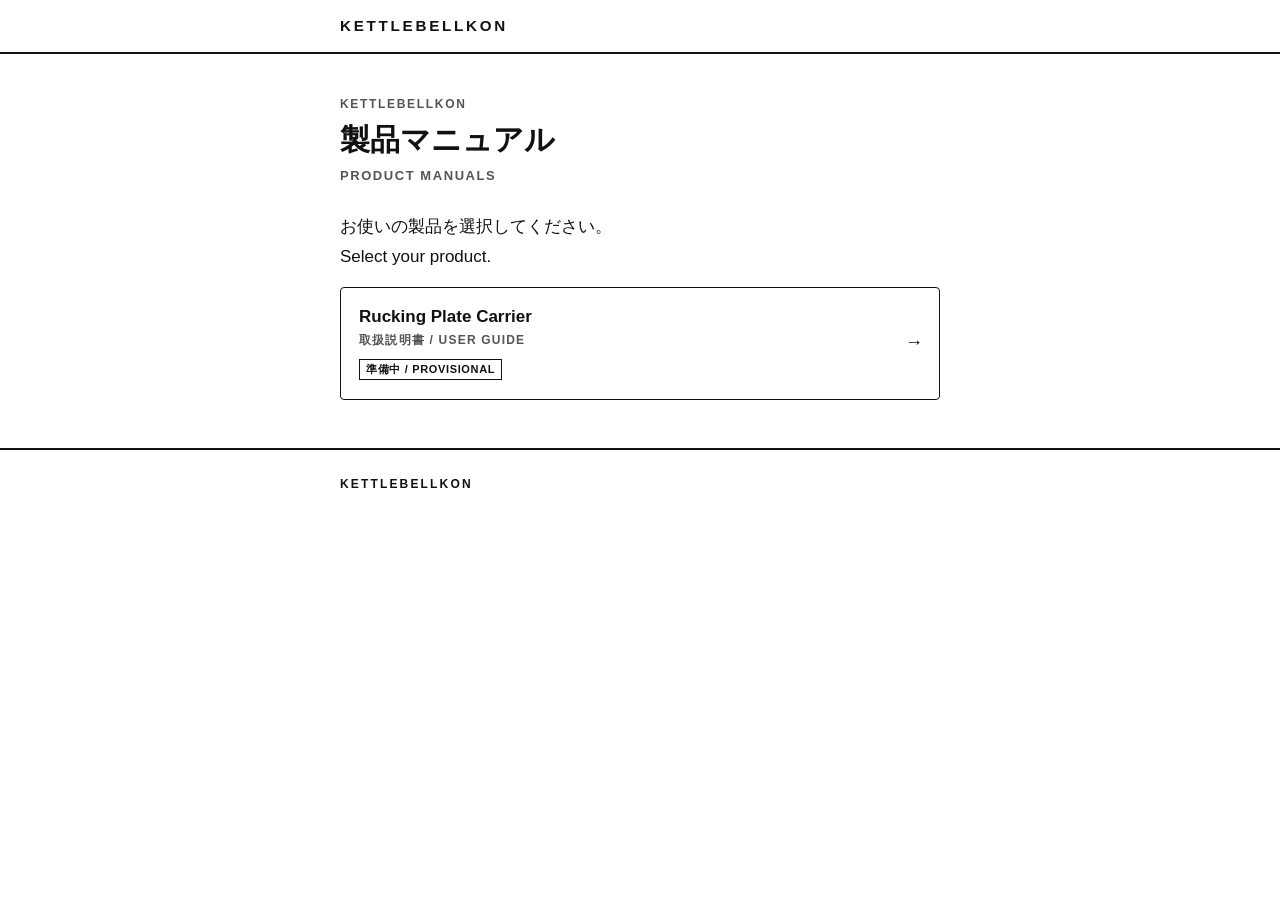
==== index.html @ cf6fcca7 "Create provisional manual site" ====
<!DOCTYPE html>
<html lang="ja">
<head>
  <meta charset="utf-8">
  <meta name="viewport" content="width=device-width, initial-scale=1">
  <title>製品マニュアル / Product Manuals | KETTLEBELLKON</title>
  <meta name="description" content="KETTLEBELLKON 製品の取扱説明書一覧 / Product manuals.">
  <link rel="stylesheet" href="assets/style.css">
</head>
<body>
  <a class="skip-link" href="#main">本文へスキップ / Skip to content</a>

  <header class="site-header">
    <div class="container">
      <a class="brand" href="./">KETTLEBELLKON</a>
    </div>
  </header>

  <main id="main">
    <div class="container">
      <div class="page-title">
        <span class="eyebrow">KETTLEBELLKON</span>
        <h1>製品マニュアル</h1>
        <span class="subtitle">PRODUCT MANUALS</span>
      </div>

      <p>お使いの製品を選択してください。<br><span lang="en">Select your product.</span></p>

      <ul class="card-list">
        <li>
          <a class="card" href="manual/rucking/">
            <span class="card-title">Rucking Plate Carrier</span>
            <span class="card-sub">取扱説明書 / USER GUIDE</span>
            <span class="tag">準備中 / PROVISIONAL</span>
          </a>
        </li>
      </ul>
    </div>
  </main>

  <footer class="site-footer">
    <div class="container">
      <p class="footer-brand">KETTLEBELLKON</p>
    </div>
  </footer>
</body>
</html>
---- assets/style.css ----
/* KETTLEBELLKON Manuals — shared styles
   Mobile-first, monochrome, no external dependencies. */

:root {
  --color-text: #111;
  --color-muted: #555;
  --color-border: #d4d4d4;
  --color-bg: #fff;
  --color-surface: #f5f5f5;
  --color-notice-bg: #fff8e1;
  --color-notice-border: #111;
  --color-focus: #0b57d0;
  --radius: 4px;
  --max-width: 40rem;
  --font-sans: -apple-system, BlinkMacSystemFont, "Segoe UI", "Hiragino Sans",
    "Hiragino Kaku Gothic ProN", "Noto Sans JP", Meiryo, sans-serif;
}

*,
*::before,
*::after {
  box-sizing: border-box;
}

html {
  -webkit-text-size-adjust: 100%;
  text-size-adjust: 100%;
}

body {
  margin: 0;
  font-family: var(--font-sans);
  font-size: 1rem;
  line-height: 1.75;
  color: var(--color-text);
  background: var(--color-bg);
}

a {
  color: inherit;
  text-underline-offset: 0.2em;
}

a:focus-visible {
  outline: 3px solid var(--color-focus);
  outline-offset: 2px;
}

.skip-link {
  position: absolute;
  left: -9999px;
  top: 0;
  padding: 0.5rem 1rem;
  background: var(--color-text);
  color: var(--color-bg);
}

.skip-link:focus {
  left: 0;
  z-index: 10;
}

/* Layout */

.container {
  width: 100%;
  max-width: var(--max-width);
  margin: 0 auto;
  padding: 0 1.25rem;
}

.site-header {
  border-bottom: 2px solid var(--color-text);
}

.site-header .container {
  display: flex;
  align-items: center;
  min-height: 3.25rem;
}

.brand {
  font-weight: 700;
  font-size: 0.95rem;
  letter-spacing: 0.18em;
  text-decoration: none;
}

main {
  padding: 1.5rem 0 3rem;
}

/* Breadcrumb */

.breadcrumb ol {
  display: flex;
  flex-wrap: wrap;
  gap: 0.25rem;
  margin: 0 0 1.25rem;
  padding: 0;
  list-style: none;
  font-size: 0.8125rem;
  color: var(--color-muted);
}

.breadcrumb li + li::before {
  content: "/";
  margin-right: 0.25rem;
}

.breadcrumb [aria-current="page"] {
  color: var(--color-text);
}

/* Headings */

.page-title {
  margin: 0 0 1.5rem;
}

.page-title .eyebrow {
  display: block;
  margin-bottom: 0.25rem;
  font-size: 0.75rem;
  font-weight: 600;
  letter-spacing: 0.14em;
  color: var(--color-muted);
}

.page-title h1 {
  margin: 0;
  font-size: 1.5rem;
  line-height: 1.4;
}

.page-title .subtitle {
  display: block;
  margin-top: 0.25rem;
  font-size: 0.8125rem;
  font-weight: 600;
  letter-spacing: 0.12em;
  color: var(--color-muted);
}

h2 {
  margin: 2rem 0 0.75rem;
  padding-bottom: 0.25rem;
  font-size: 1.125rem;
  line-height: 1.5;
  border-bottom: 1px solid var(--color-border);
}

h2 .en {
  margin-left: 0.5rem;
  font-size: 0.75rem;
  font-weight: 600;
  letter-spacing: 0.1em;
  color: var(--color-muted);
}

p {
  margin: 0 0 1rem;
}

/* Provisional notice */

.notice {
  margin: 0 0 1.75rem;
  padding: 1rem 1.125rem;
  background: var(--color-notice-bg);
  border: 2px solid var(--color-notice-border);
  border-radius: var(--radius);
}

.notice .notice-label {
  display: inline-block;
  margin-bottom: 0.5rem;
  padding: 0.125rem 0.5rem;
  font-size: 0.75rem;
  font-weight: 700;
  letter-spacing: 0.08em;
  color: var(--color-bg);
  background: var(--color-text);
}

.notice p {
  margin: 0;
}

.notice p + p {
  margin-top: 0.5rem;
}

.notice .en {
  font-size: 0.8125rem;
  color: var(--color-muted);
}

/* Placeholder content block */

.placeholder {
  padding: 1rem 1.125rem;
  background: var(--color-surface);
  border: 1px dashed var(--color-border);
  border-radius: var(--radius);
  color: var(--color-muted);
}

.placeholder p {
  margin: 0;
}

/* Cards */

.card-list {
  display: grid;
  gap: 0.75rem;
  margin: 0;
  padding: 0;
  list-style: none;
}

.card {
  display: block;
  padding: 1rem 2.5rem 1rem 1.125rem;
  position: relative;
  text-decoration: none;
  border: 1px solid var(--color-text);
  border-radius: var(--radius);
  background: var(--color-bg);
}

.card::after {
  content: "\2192";
  position: absolute;
  right: 1rem;
  top: 50%;
  transform: translateY(-50%);
  font-size: 1.125rem;
}

.card:hover {
  background: var(--color-surface);
}

.card-title {
  display: block;
  font-size: 1.0625rem;
  font-weight: 700;
  line-height: 1.5;
}

.card-sub {
  display: block;
  font-size: 0.75rem;
  font-weight: 600;
  letter-spacing: 0.1em;
  color: var(--color-muted);
}

.card-desc {
  display: block;
  margin-top: 0.375rem;
  font-size: 0.875rem;
  color: var(--color-muted);
}

.tag {
  display: inline-block;
  margin-top: 0.5rem;
  padding: 0 0.375rem;
  font-size: 0.6875rem;
  font-weight: 700;
  letter-spacing: 0.06em;
  border: 1px solid var(--color-text);
}

/* Pager / back links */

.page-nav {
  display: flex;
  flex-wrap: wrap;
  justify-content: space-between;
  gap: 0.75rem;
  margin-top: 2.5rem;
  padding-top: 1rem;
  border-top: 1px solid var(--color-border);
  font-size: 0.875rem;
}

/* Footer */

.site-footer {
  padding: 1.5rem 0 2rem;
  border-top: 2px solid var(--color-text);
  font-size: 0.75rem;
  color: var(--color-muted);
}

.site-footer p {
  margin: 0;
}

.site-footer .footer-brand {
  font-weight: 700;
  letter-spacing: 0.18em;
  color: var(--color-text);
}

/* Larger screens */

@media (min-width: 40em) {
  body {
    font-size: 1.0625rem;
  }

  .page-title h1 {
    font-size: 1.875rem;
  }

  main {
    padding-top: 2.5rem;
  }
}

@media print {
  .skip-link,
  .breadcrumb,
  .page-nav {
    display: none;
  }

  .card::after {
    content: none;
  }

  a {
    text-decoration: none;
  }
}
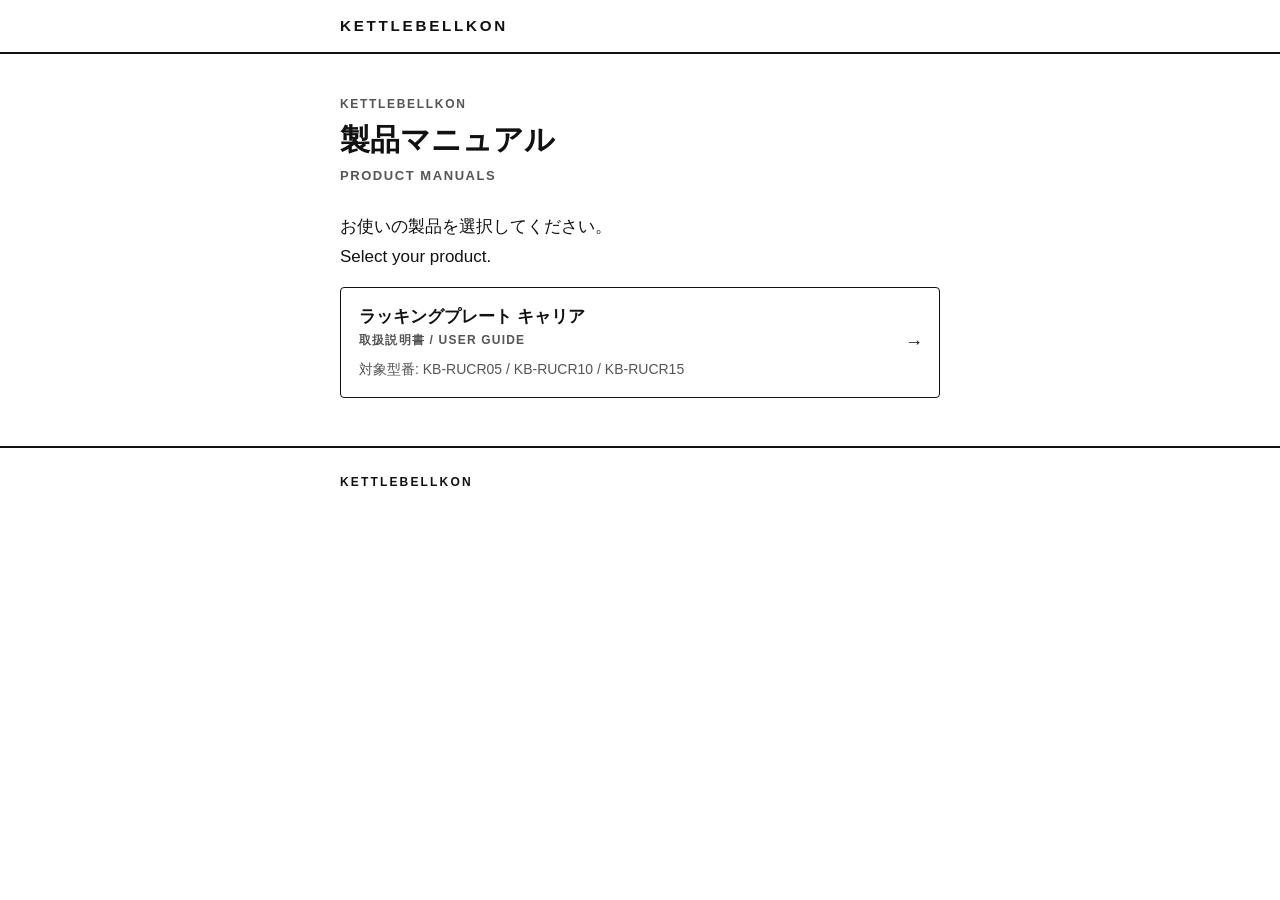
==== commit 2c87b502: "Publish common rucking carrier manual" ====
--- a/index.html
+++ b/index.html
@@ -3,6 +3,15 @@
 <head>
   <meta charset="utf-8">
   <meta name="viewport" content="width=device-width, initial-scale=1">
+  <!-- Google tag (gtag.js) -->
+  <script async src="https://www.googletagmanager.com/gtag/js?id=G-WEXM54D0QD"></script>
+  <script>
+    window.dataLayer = window.dataLayer || [];
+    function gtag(){dataLayer.push(arguments);}
+    gtag('js', new Date());
+
+    gtag('config', 'G-WEXM54D0QD');
+  </script>
   <title>製品マニュアル / Product Manuals | KETTLEBELLKON</title>
   <meta name="description" content="KETTLEBELLKON 製品の取扱説明書一覧 / Product manuals.">
   <link rel="stylesheet" href="assets/style.css">
@@ -29,9 +38,9 @@
       <ul class="card-list">
         <li>
           <a class="card" href="manual/rucking/">
-            <span class="card-title">Rucking Plate Carrier</span>
+            <span class="card-title">ラッキングプレート キャリア</span>
             <span class="card-sub">取扱説明書 / USER GUIDE</span>
-            <span class="tag">準備中 / PROVISIONAL</span>
+            <span class="card-desc">対象型番: KB-RUCR05 / KB-RUCR10 / KB-RUCR15</span>
           </a>
         </li>
       </ul>
--- a/assets/style.css
+++ b/assets/style.css
@@ -7,8 +7,6 @@
   --color-border: #d4d4d4;
   --color-bg: #fff;
   --color-surface: #f5f5f5;
-  --color-notice-bg: #fff8e1;
-  --color-notice-border: #111;
   --color-focus: #0b57d0;
   --radius: 4px;
   --max-width: 40rem;
@@ -162,52 +160,300 @@
   margin: 0 0 1rem;
 }
 
-/* Provisional notice */
-
-.notice {
-  margin: 0 0 1.75rem;
-  padding: 1rem 1.125rem;
-  background: var(--color-notice-bg);
-  border: 2px solid var(--color-notice-border);
-  border-radius: var(--radius);
-}
-
-.notice .notice-label {
+h3 {
+  margin: 1.75rem 0 0.75rem;
+  font-size: 1rem;
+  line-height: 1.5;
+}
+
+ul,
+ol {
+  margin: 0 0 1rem;
+  padding-left: 1.25rem;
+}
+
+dl,
+dd,
+figure {
+  margin: 0;
+}
+
+/* Manual page */
+
+.page-title .models {
+  margin: 0.75rem 0 0;
+  font-size: 0.8125rem;
+  font-weight: 600;
+  color: var(--color-muted);
+}
+
+.page-title .models span {
+  color: var(--color-text);
+  letter-spacing: 0.04em;
+  white-space: nowrap;
+}
+
+.toc {
+  margin: 0 0 1rem;
+  padding: 0.75rem 1.125rem;
+  background: var(--color-surface);
+  border-radius: var(--radius);
+}
+
+.toc ol {
+  margin: 0;
+  padding-left: 1.5rem;
+  font-size: 0.875rem;
+  line-height: 2;
+}
+
+.section {
+  scroll-margin-top: 1rem;
+  padding-top: 1rem;
+}
+
+.section h2 {
+  margin-top: 1.5rem;
+  border-bottom: 2px solid var(--color-text);
+}
+
+.section h2 .num {
   display: inline-block;
-  margin-bottom: 0.5rem;
-  padding: 0.125rem 0.5rem;
+  margin-right: 0.5rem;
+  padding: 0 0.375rem;
   font-size: 0.75rem;
   font-weight: 700;
-  letter-spacing: 0.08em;
+  letter-spacing: 0.06em;
+  vertical-align: 0.15em;
   color: var(--color-bg);
   background: var(--color-text);
 }
 
-.notice p {
-  margin: 0;
-}
-
-.notice p + p {
+.safety-list {
+  padding: 1rem 1.125rem 1rem 2.25rem;
+  border: 2px solid var(--color-text);
+  border-radius: var(--radius);
+}
+
+.safety-list li + li,
+.check-list li + li {
   margin-top: 0.5rem;
 }
 
-.notice .en {
+.check-list {
+  padding-left: 0;
+  list-style: none;
+}
+
+.check-list li {
+  position: relative;
+  padding-left: 1.5rem;
+}
+
+.check-list li::before {
+  content: "\2713";
+  position: absolute;
+  left: 0;
+  font-weight: 700;
+}
+
+/* Model cards */
+
+.model-list {
+  display: grid;
+  gap: 0.75rem;
+  padding: 0;
+  list-style: none;
+}
+
+.model-card {
+  padding: 0.875rem;
+  border: 1px solid var(--color-text);
+  border-radius: var(--radius);
+}
+
+.model-name {
+  margin: 0.75rem 0 0.25rem;
+  font-weight: 700;
+  letter-spacing: 0.06em;
+}
+
+.model-spec div,
+.parts div {
+  display: flex;
+  justify-content: space-between;
+  gap: 1rem;
+  padding: 0.375rem 0;
+  border-top: 1px solid var(--color-border);
+  font-size: 0.875rem;
+}
+
+.model-spec dd {
+  font-weight: 700;
+}
+
+.parts {
+  margin-top: 0.75rem;
+}
+
+.parts dt {
+  flex: none;
+  font-weight: 700;
+}
+
+.parts dd {
+  text-align: right;
+  color: var(--color-muted);
+}
+
+/* Plate installation cards */
+
+.step-cards {
+  display: grid;
+  gap: 1rem;
+  padding: 0;
+  list-style: none;
+}
+
+.step-card {
+  padding: 1rem;
+  border: 1px solid var(--color-text);
+  border-radius: var(--radius);
+}
+
+.step-head {
+  display: flex;
+  align-items: center;
+  gap: 0.625rem;
+  margin: 0 0 0.75rem;
+  font-size: 1.0625rem;
+  font-weight: 700;
+}
+
+.step-count {
+  display: inline-flex;
+  align-items: center;
+  justify-content: center;
+  width: 2rem;
+  height: 2rem;
+  border-radius: 50%;
+  color: var(--color-bg);
+  background: var(--color-text);
+}
+
+.steps {
+  margin: 0.875rem 0 0.75rem;
+  padding-left: 1.5rem;
+}
+
+.steps li + li {
+  margin-top: 0.25rem;
+}
+
+.point {
+  margin: 0;
+  padding: 0.5rem 0.75rem;
+  font-size: 0.875rem;
+  background: var(--color-surface);
+  border-left: 3px solid var(--color-text);
+}
+
+/* Care timing */
+
+.timing div {
+  display: grid;
+  grid-template-columns: 4.5rem 1fr;
+  gap: 0.75rem;
+  padding: 0.75rem 0;
+  border-top: 1px solid var(--color-border);
+}
+
+.timing div:last-child {
+  border-bottom: 1px solid var(--color-border);
+}
+
+.timing dt {
+  font-weight: 700;
+}
+
+/* Exercise examples */
+
+.exercise-list {
+  display: grid;
+  grid-template-columns: 1fr 1fr;
+  gap: 0.5rem;
+  margin-top: 0.75rem;
+  padding: 0;
+  list-style: none;
+}
+
+.exercise-list li {
+  padding: 0.625rem;
+  text-align: center;
+  font-size: 0.9375rem;
+  font-weight: 700;
+  border: 1px solid var(--color-text);
+  border-radius: var(--radius);
+}
+
+/* Photo placeholders (to be replaced with real photos) */
+
+.photo {
+  display: flex;
+  flex-direction: column;
+  align-items: center;
+  justify-content: center;
+  gap: 0.5rem;
+  aspect-ratio: 4 / 3;
+  padding: 1rem;
+  text-align: center;
+  color: var(--color-muted);
+  background:
+    repeating-linear-gradient(
+      -45deg,
+      transparent 0 10px,
+      rgba(0, 0, 0, 0.035) 10px 20px
+    ),
+    var(--color-surface);
+  border: 1.5px dashed #999;
+  border-radius: var(--radius);
+}
+
+.photo-sm {
+  aspect-ratio: 3 / 2;
+}
+
+.photo-tall {
+  aspect-ratio: 3 / 4;
+}
+
+.photo-label {
+  padding: 0.125rem 0.5rem;
+  font-size: 0.6875rem;
+  font-weight: 700;
+  letter-spacing: 0.1em;
+  color: var(--color-bg);
+  background: var(--color-text);
+}
+
+.photo figcaption {
+  max-width: 18rem;
   font-size: 0.8125rem;
-  color: var(--color-muted);
-}
-
-/* Placeholder content block */
-
-.placeholder {
-  padding: 1rem 1.125rem;
-  background: var(--color-surface);
-  border: 1px dashed var(--color-border);
-  border-radius: var(--radius);
-  color: var(--color-muted);
-}
-
-.placeholder p {
-  margin: 0;
+  line-height: 1.6;
+}
+
+.photo-pair {
+  display: grid;
+  grid-template-columns: 1fr 1fr;
+  gap: 0.75rem;
+}
+
+.photo-pair .photo {
+  padding: 0.75rem;
+}
+
+.photo-pair figcaption {
+  font-size: 0.75rem;
 }
 
 /* Cards */
@@ -263,16 +509,6 @@
   margin-top: 0.375rem;
   font-size: 0.875rem;
   color: var(--color-muted);
-}
-
-.tag {
-  display: inline-block;
-  margin-top: 0.5rem;
-  padding: 0 0.375rem;
-  font-size: 0.6875rem;
-  font-weight: 700;
-  letter-spacing: 0.06em;
-  border: 1px solid var(--color-text);
 }
 
 /* Pager / back links */
@@ -321,6 +557,18 @@
   main {
     padding-top: 2.5rem;
   }
+
+  .model-list {
+    grid-template-columns: repeat(3, 1fr);
+  }
+
+  .model-list .photo figcaption {
+    font-size: 0.75rem;
+  }
+
+  .exercise-list {
+    grid-template-columns: repeat(4, 1fr);
+  }
 }
 
 @media print {
